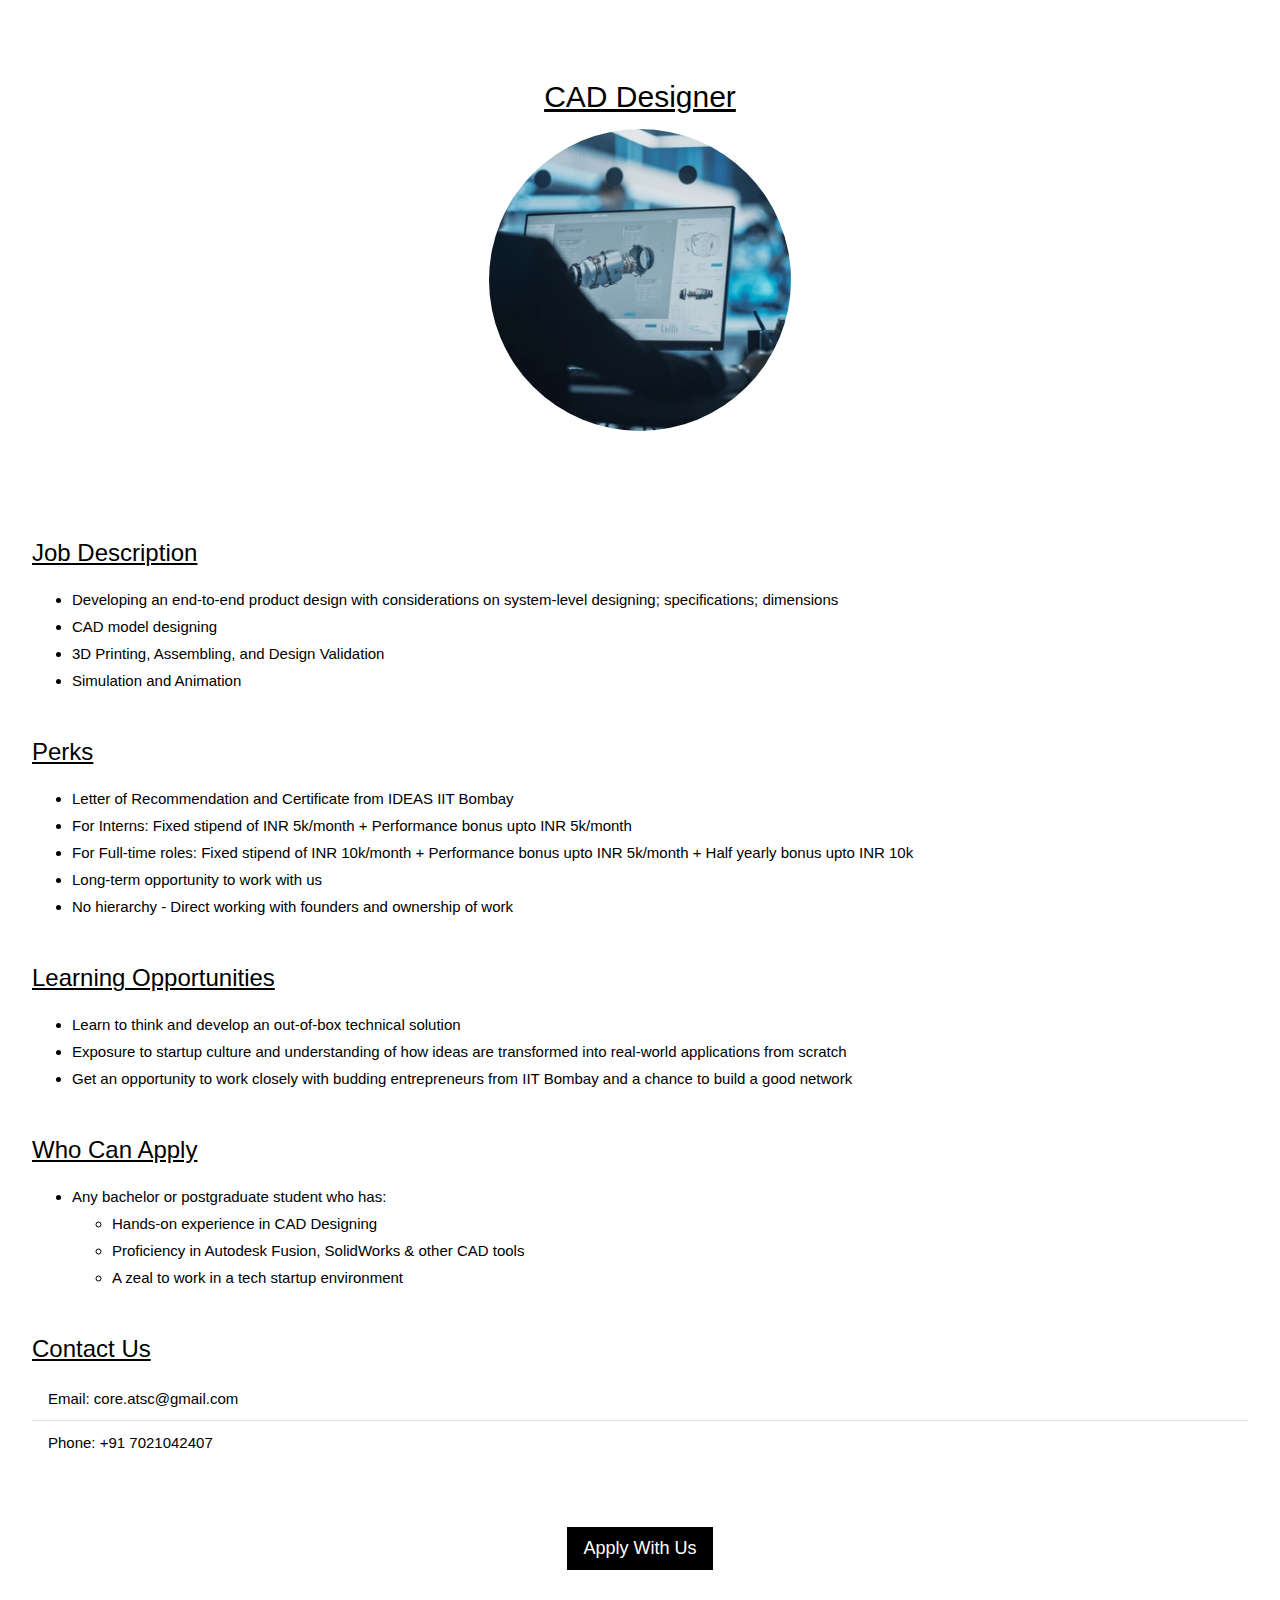
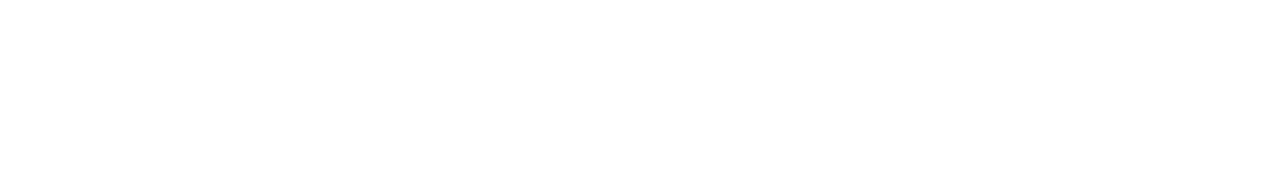
==== CAD DESIGNER.html @ b8f0f659 "Add files via upload" ====
<!DOCTYPE html>
<html>
<head>
<title>CAD Designer - Job Description</title>
<meta charset="UTF-8">
<meta name="viewport" content="width=device-width, initial-scale=1">
<link rel="stylesheet" href="css/w3.css">
<link rel="stylesheet" href="css/w3themeblack.css">
<link rel="stylesheet" href="https://cdnjs.cloudflare.com/ajax/libs/font-awesome/4.7.0/css/font-awesome.min.css">
<style>
/* Add your custom CSS styles here */
.underline {
  text-decoration: underline;
}
/* Center main heading and image */
.main-content {
  display: flex;
  flex-direction: column;
  align-items: center;
}
/* Left-align the content */
.w3-container {
  text-align: left;
}
/* Increase the spacing between sections */
.w3-padding-64 {
  padding-top: 64px !important;
  padding-bottom: 64px !important;
  margin-bottom: 40px;
}
/* Increase line spacing for better readability */
.w3-container ul li {
  line-height: 1.8;
}
/* Add margin to headings to increase gap between content of one section and heading of next section */
.w3-container h3 {
  margin-top: 40px;
}
/* Reduce gap between the contact section and the apply button */
#contact-section {
  margin-bottom: 20px;
}
#apply-button {
  margin-top: 0;
}
/* Add this rule to reduce gap between "Who Can Apply" and "Apply" button */
#apply-button {
  margin-top: 20px; /* Adjust this value as needed */
}
</style>
</head>
<body>
<!-- Job 1 Description Page -->
<div class="w3-container w3-padding-64" id="job1">
  <div class="main-content">
    <h2 class="underline">CAD Designer </h2>
    <!--image-->
    <img src="images/CAD DESIGNER.webp" alt="CAD Designer" style="width:8cm; height:8cm; object-fit: cover; border-radius: 50%;" class="w3-hover-opacity">
  </div>
  <div class="w3-container w3-padding-64">
    <h3 class="underline">Job Description</h3>
    <ul>
      <li>Developing an end-to-end product design with considerations on system-level designing; specifications; dimensions</li>
      <li>CAD model designing</li>
      <li>3D Printing, Assembling, and Design Validation</li>
      <li>Simulation and Animation</li>
    </ul>
    <h3 class="underline">Perks</h3>
    <ul>
      <li>Letter of Recommendation and Certificate from IDEAS IIT Bombay</li>
      <li>For Interns: Fixed stipend of INR 5k/month + Performance bonus upto INR 5k/month</li>
	  <li>For Full-time roles: Fixed stipend of INR 10k/month + Performance bonus upto INR 5k/month + Half yearly bonus upto INR 10k</li>
      <li>Long-term opportunity to work with us</li>
      <li>No hierarchy - Direct working with founders and ownership of work</li>
    </ul>
    <h3 class="underline">Learning Opportunities</h3>
    <ul>
      <li>Learn to think and develop an out-of-box technical solution</li>
      <li>Exposure to startup culture and understanding of how ideas are transformed into real-world applications from scratch</li>
      <li>Get an opportunity to work closely with budding entrepreneurs from IIT Bombay and a chance to build a good network</li>
    </ul>
    <h3 class="underline">Who Can Apply</h3>
    <ul>
      <li>Any bachelor or postgraduate student who has:</li>
      <ul>
        <li>Hands-on experience in CAD Designing</li>
        <li>Proficiency in Autodesk Fusion, SolidWorks & other CAD tools</li>
        <li>A zeal to work in a tech startup environment</li>
      </ul>
    </ul>
    <h3 class="underline">Contact Us</h3>
    <ul class="w3-ul" id="contact-section">
      <li>Email: core.atsc@gmail.com</li>
      <li>Phone: +91 7021042407</li>
    </ul>
    <!-- Apply Button -->
 
    <br>
    


    <div class="main-content" id="apply-button">
      <a href="https://forms.gle/nQiKmPe1HpA273GB6" target="_blank" class="w3-button w3-black w3-hover-grey w3-large">Apply With Us</a>
    </div>
  </div>
</div>
</body>
</html>
---- css/w3themeblack.css ----
.w3-theme-l5 {color:#000 !important; background-color:#f0f0f0 !important}
.w3-theme-l4 {color:#000 !important; background-color:#cccccc !important}
.w3-theme-l3 {color:#fff !important; background-color:#999999 !important}
.w3-theme-l2 {color:#fff !important; background-color:#666666 !important}
.w3-theme-l1 {color:#fff !important; background-color:#333333 !important}
.w3-theme-d1 {color:#fff !important; background-color:#000000 !important}
.w3-theme-d2 {color:#fff !important; background-color:#000000 !important}
.w3-theme-d3 {color:#fff !important; background-color:#000000 !important}
.w3-theme-d4 {color:#fff !important; background-color:#000000 !important}
.w3-theme-d5 {color:#fff !important; background-color:#000000 !important}

.w3-theme-light {color:#000 !important; background-color:#f0f0f0 !important}
.w3-theme-dark {color:#fff !important; background-color:#000000 !important}
.w3-theme-action {color:#fff !important; background-color:#000000 !important}

.w3-theme {color:#fff !important; background-color:#000000 !important}
.w3-text-theme {color:#000000 !important}
.w3-border-theme {border-color:#000000 !important}

.w3-hover-theme:hover {color:#fff !important; background-color:#000000 !important}
.w3-hover-text-theme:hover {color:#000000 !important}
.w3-hover-border-theme:hover {border-color:#000000 !important}

.underline {
    text-decoration: underline;
  }
  
.button-container {
    display: inline-block;
  }
 

body {
    text-align: left !important;
  }
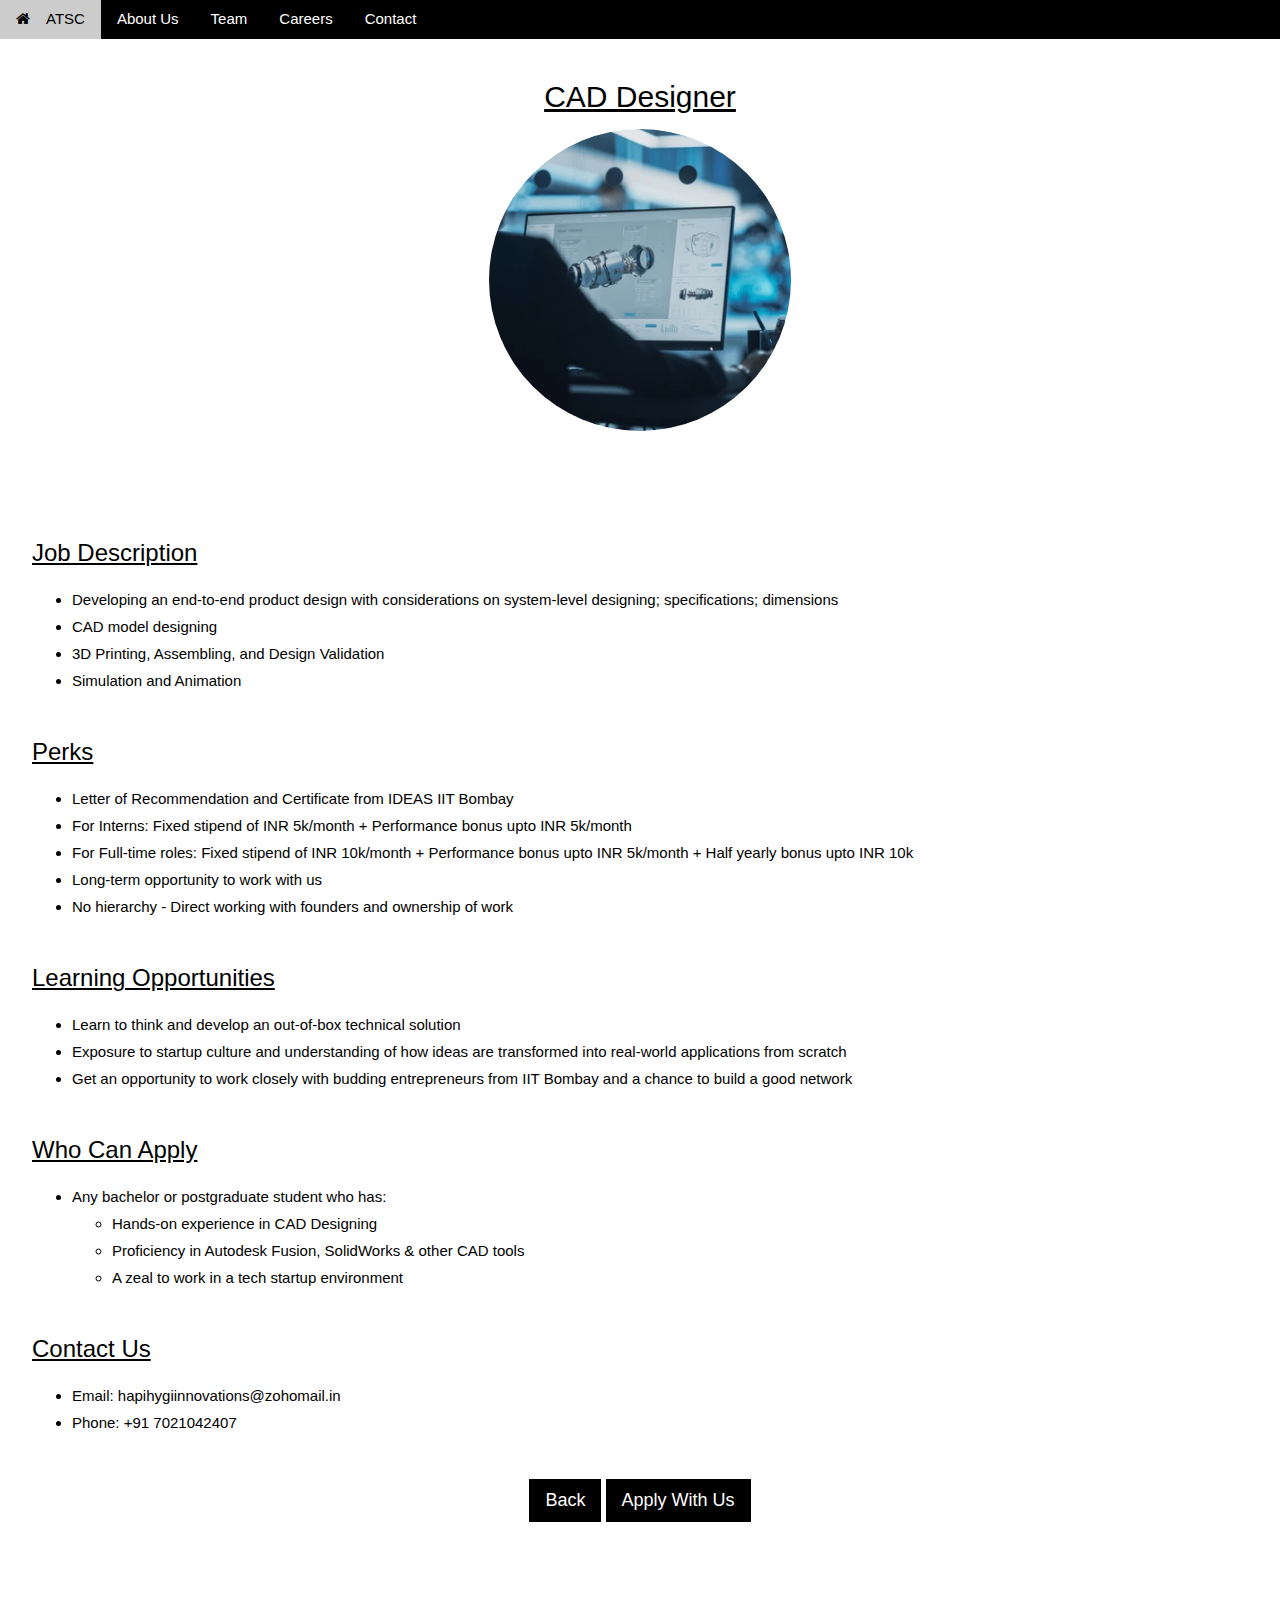
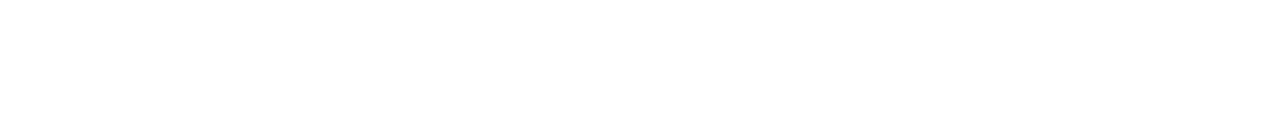
==== commit d54a25b8: "Modifications" ====
--- a/CAD DESIGNER.html
+++ b/CAD DESIGNER.html
@@ -1,7 +1,8 @@
 <!DOCTYPE html>
 <html>
 <head>
-<title>CAD Designer - Job Description</title>
+<title>HapiHygi Innovations</title>
+<link rel="icon" href="images/companylogo.png" type="image/png">
 <meta charset="UTF-8">
 <meta name="viewport" content="width=device-width, initial-scale=1">
 <link rel="stylesheet" href="css/w3.css">
@@ -50,6 +51,31 @@
 </style>
 </head>
 <body>
+
+
+<!-- Navbar -->
+<div class = "w3-top">
+	<div class="w3-bar w3-theme-d2 w3-left-align">
+	  <a href="index.html" class="w3-bar-item w3-button w3-teal"><i class="fa fa-home w3-margin-right"></i>ATSC</a>
+	  <a href="index.html#aboutus" class="w3-bar-item w3-button  w3-hover-white">About Us</a>
+	  <a href="index.html#team" class="w3-bar-item w3-button  w3-hover-white">Team</a>
+	  <a href="index.html#career" class="w3-bar-item w3-button  w3-hover-white">Careers</a>
+	  <a href="index.html#contact" class="w3-bar-item w3-button  w3-hover-white" >Contact</a>
+	</div>
+
+	<!-- Navbar on small screens -->
+	<div id="navDemso" class="w3-bar-block w3-theme-d2 w3-hide w3-hide-large w3-hide-medium" style="position: fixed;">
+		<a href="#aboutus" class="w3-bar-item w3-button">About Us</a>
+		<a href="#team" class="w3-bar-item w3-button">Team</a>
+		<a href="#career" class="w3-bar-item w3-button">Careers</a>
+		<a href="#contact" class="w3-bar-item w3-button">Contact</a>
+	</div>
+</div>
+
+
+
+
+
 <!-- Job 1 Description Page -->
 <div class="w3-container w3-padding-64" id="job1">
   <div class="main-content">
@@ -89,19 +115,26 @@
       </ul>
     </ul>
     <h3 class="underline">Contact Us</h3>
-    <ul class="w3-ul" id="contact-section">
-      <li>Email: core.atsc@gmail.com</li>
+    <ul id="contact-section">
+      <li>Email: hapihygiinnovations@zohomail.in</li>
       <li>Phone: +91 7021042407</li>
     </ul>
     <!-- Apply Button -->
  
     <br>
     
+	
 
+    <!-- <div class="main-content" id="apply-button">
+      <a href="https://forms.gle/nQiKmPe1HpA273GB6" target="_blank" class="w3-button w3-black w3-hover-grey w3-large">Apply With Us</a>
+    </div> -->
+	
+	<div class="w3-center">
+		<a href="index.html#career" class="w3-button w3-black w3-hover-grey w3-large" >Back</a>
+		<a href="https://forms.gle/nQiKmPe1HpA273GB6" target="_blank" class="w3-button w3-black w3-hover-grey w3-large">Apply With Us</a>
+    </div>
 
-    <div class="main-content" id="apply-button">
-      <a href="https://forms.gle/nQiKmPe1HpA273GB6" target="_blank" class="w3-button w3-black w3-hover-grey w3-large">Apply With Us</a>
-    </div>
+	
   </div>
 </div>
 </body>
